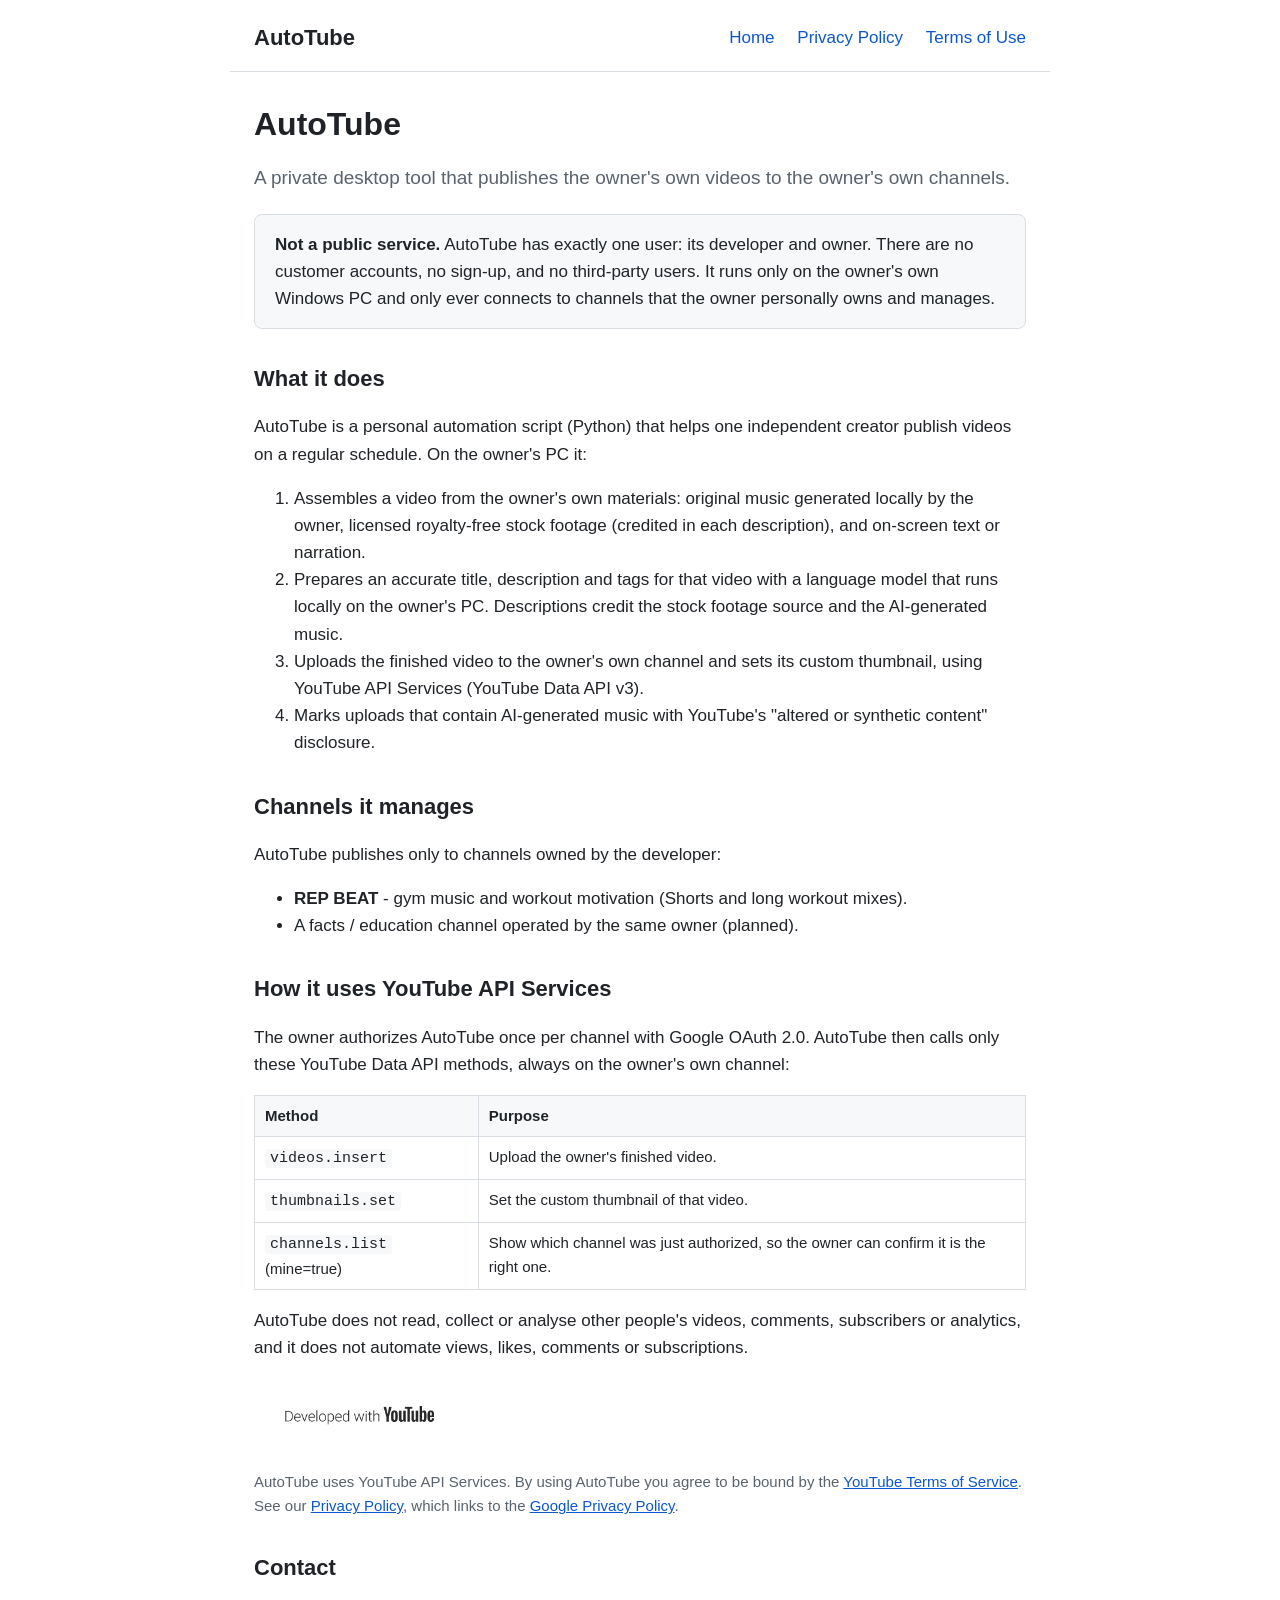
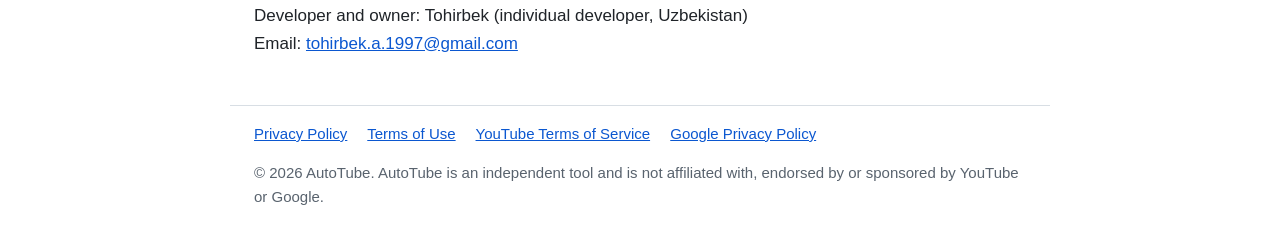
==== index.html @ 30db1731 "AutoTube homepage, privacy policy and terms Co-authored-by: Cursor <cursoragent@cursor.com>" ====
<!DOCTYPE html>
<html lang="en">
<head>
  <meta charset="utf-8">
  <meta name="viewport" content="width=device-width, initial-scale=1">
  <!-- Google Search Console verification tag goes here, e.g. <meta name="google-site-verification" content="..."> -->
  <title>AutoTube - private video publishing tool</title>
  <meta name="description" content="AutoTube is a private, single-owner desktop tool that uploads the owner's own videos to the owner's own channels using YouTube API Services.">
  <link rel="stylesheet" href="style.css">
</head>
<body>
  <header>
    <a class="brand" href="./">AutoTube</a>
    <nav>
      <a href="./">Home</a>
      <a href="privacy.html">Privacy Policy</a>
      <a href="terms.html">Terms of Use</a>
    </nav>
  </header>

  <main>
    <h1>AutoTube</h1>
    <p class="lead">A private desktop tool that publishes the owner's own videos to the owner's own channels.</p>

    <div class="panel">
      <strong>Not a public service.</strong> AutoTube has exactly one user: its developer and owner.
      There are no customer accounts, no sign-up, and no third-party users. It runs only on the owner's own
      Windows PC and only ever connects to channels that the owner personally owns and manages.
    </div>

    <h2>What it does</h2>
    <p>AutoTube is a personal automation script (Python) that helps one independent creator publish videos
      on a regular schedule. On the owner's PC it:</p>
    <ol>
      <li>Assembles a video from the owner's own materials: original music generated locally by the owner,
        licensed royalty-free stock footage (credited in each description), and on-screen text or narration.</li>
      <li>Prepares an accurate title, description and tags for that video with a language model that runs
        locally on the owner's PC. Descriptions credit the stock footage source and the AI-generated music.</li>
      <li>Uploads the finished video to the owner's own channel and sets its custom thumbnail, using
        YouTube API Services (YouTube Data API v3).</li>
      <li>Marks uploads that contain AI-generated music with YouTube's "altered or synthetic content"
        disclosure.</li>
    </ol>

    <h2>Channels it manages</h2>
    <p>AutoTube publishes only to channels owned by the developer:</p>
    <ul>
      <li><strong>REP BEAT</strong> - gym music and workout motivation (Shorts and long workout mixes).</li>
      <li>A facts / education channel operated by the same owner (planned).</li>
    </ul>

    <h2>How it uses YouTube API Services</h2>
    <p>The owner authorizes AutoTube once per channel with Google OAuth 2.0. AutoTube then calls only these
      YouTube Data API methods, always on the owner's own channel:</p>
    <table>
      <tr><th>Method</th><th>Purpose</th></tr>
      <tr><td><code>videos.insert</code></td><td>Upload the owner's finished video.</td></tr>
      <tr><td><code>thumbnails.set</code></td><td>Set the custom thumbnail of that video.</td></tr>
      <tr><td><code>channels.list</code> (mine=true)</td><td>Show which channel was just authorized, so the owner can confirm it is the right one.</td></tr>
    </table>
    <p>AutoTube does not read, collect or analyse other people's videos, comments, subscribers or analytics,
      and it does not automate views, likes, comments or subscriptions.</p>

    <p class="badge">
      <a href="https://www.youtube.com/" title="YouTube">
        <img src="developed-with-youtube.png" alt="Developed with YouTube" width="210" height="75">
      </a>
    </p>
    <p class="meta">AutoTube uses YouTube API Services. By using AutoTube you agree to be bound by the
      <a href="https://www.youtube.com/t/terms">YouTube Terms of Service</a>. See our
      <a href="privacy.html">Privacy Policy</a>, which links to the
      <a href="http://www.google.com/policies/privacy">Google Privacy Policy</a>.</p>

    <h2>Contact</h2>
    <p>Developer and owner: Tohirbek (individual developer, Uzbekistan)<br>
      Email: <a href="mailto:tohirbek.a.1997@gmail.com">tohirbek.a.1997@gmail.com</a></p>
  </main>

  <footer>
    <a href="privacy.html">Privacy Policy</a>
    <a href="terms.html">Terms of Use</a>
    <a href="https://www.youtube.com/t/terms">YouTube Terms of Service</a>
    <a href="http://www.google.com/policies/privacy">Google Privacy Policy</a>
    <p>&copy; 2026 AutoTube. AutoTube is an independent tool and is not affiliated with, endorsed by or sponsored by YouTube or Google.</p>
  </footer>
</body>
</html>
---- style.css ----
:root {
  --text: #1f2328;
  --muted: #59636e;
  --accent: #0b57d0;
  --line: #d8dee4;
  --bg: #ffffff;
  --panel: #f6f8fa;
}

* { box-sizing: border-box; }

body {
  margin: 0;
  font-family: -apple-system, "Segoe UI", Roboto, Helvetica, Arial, sans-serif;
  font-size: 17px;
  line-height: 1.6;
  color: var(--text);
  background: var(--bg);
}

header, main, footer {
  max-width: 820px;
  margin: 0 auto;
  padding: 0 24px;
}

header {
  display: flex;
  align-items: center;
  justify-content: space-between;
  flex-wrap: wrap;
  gap: 12px;
  padding-top: 20px;
  padding-bottom: 16px;
  border-bottom: 1px solid var(--line);
}

.brand {
  font-size: 22px;
  font-weight: 700;
  color: var(--text);
  text-decoration: none;
}

nav a {
  margin-left: 18px;
  color: var(--accent);
  text-decoration: none;
  font-weight: 500;
}

nav a:first-child { margin-left: 0; }
nav a:hover, a:hover { text-decoration: underline; }

a { color: var(--accent); }

h1 { font-size: 32px; line-height: 1.25; margin: 32px 0 8px; }
h2 { font-size: 22px; margin: 32px 0 8px; }
h3 { font-size: 18px; margin: 20px 0 4px; }

.lead { font-size: 19px; color: var(--muted); }
.meta { color: var(--muted); font-size: 15px; }

.panel {
  background: var(--panel);
  border: 1px solid var(--line);
  border-radius: 8px;
  padding: 16px 20px;
  margin: 20px 0;
}

table { border-collapse: collapse; width: 100%; margin: 12px 0; font-size: 15px; }
th, td { border: 1px solid var(--line); padding: 8px 10px; text-align: left; vertical-align: top; }
th { background: var(--panel); }

code { background: var(--panel); padding: 1px 5px; border-radius: 4px; font-size: 15px; }

.badge img { width: 210px; height: auto; display: block; }

footer {
  margin-top: 48px;
  padding-top: 16px;
  padding-bottom: 32px;
  border-top: 1px solid var(--line);
  color: var(--muted);
  font-size: 15px;
}

footer a { margin-right: 16px; }
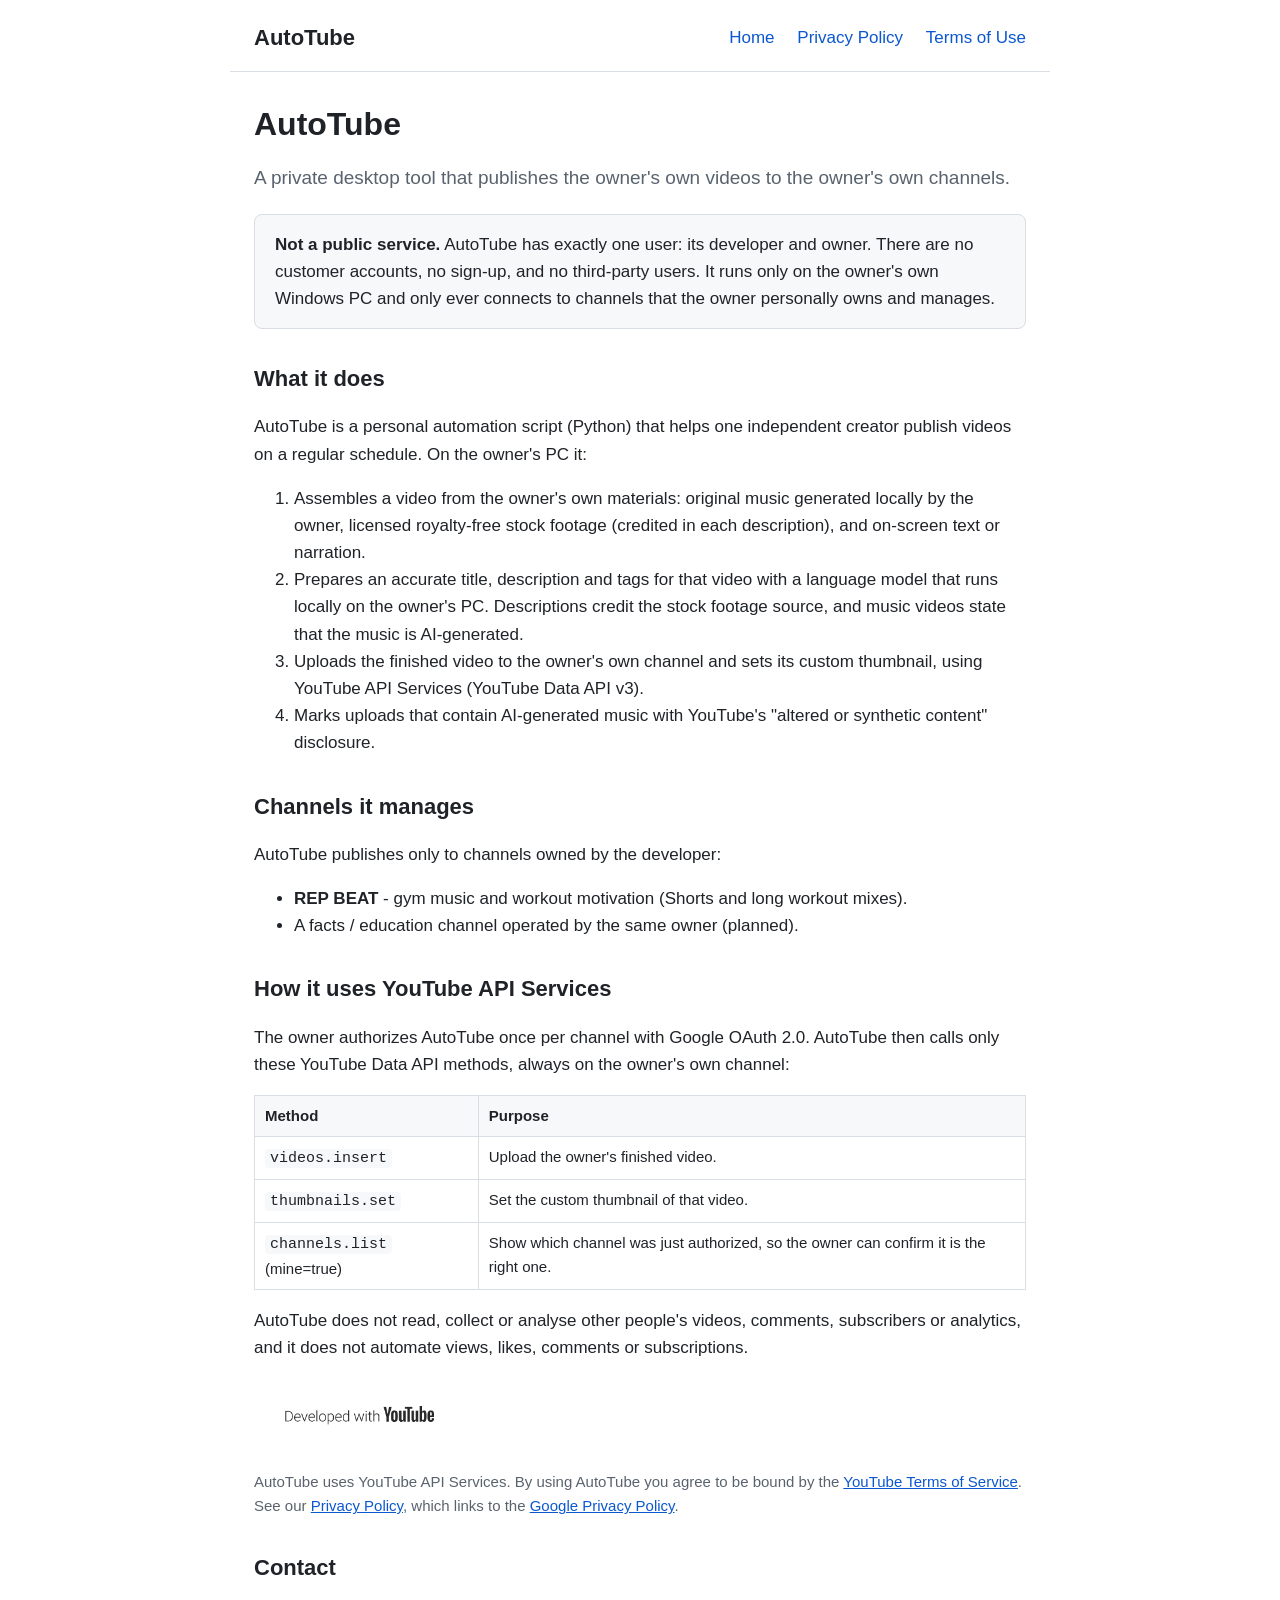
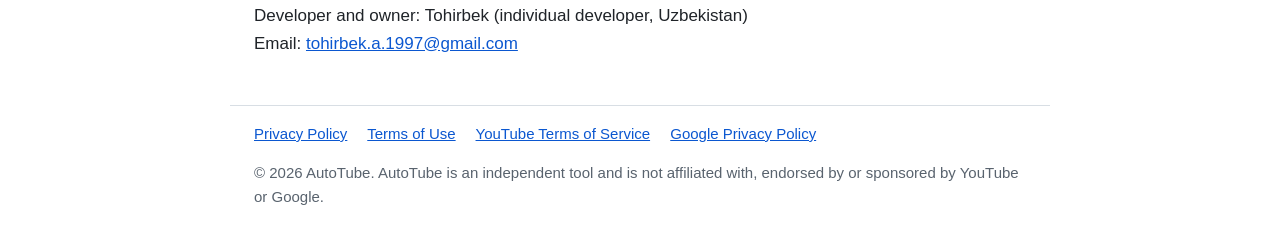
==== commit dcecd68a: "Clarify music credit wording Co-authored-by: Cursor <cursoragent@cursor.com>" ====
--- a/index.html
+++ b/index.html
@@ -35,7 +35,7 @@
       <li>Assembles a video from the owner's own materials: original music generated locally by the owner,
         licensed royalty-free stock footage (credited in each description), and on-screen text or narration.</li>
       <li>Prepares an accurate title, description and tags for that video with a language model that runs
-        locally on the owner's PC. Descriptions credit the stock footage source and the AI-generated music.</li>
+        locally on the owner's PC. Descriptions credit the stock footage source, and music videos state that the music is AI-generated.</li>
       <li>Uploads the finished video to the owner's own channel and sets its custom thumbnail, using
         YouTube API Services (YouTube Data API v3).</li>
       <li>Marks uploads that contain AI-generated music with YouTube's "altered or synthetic content"
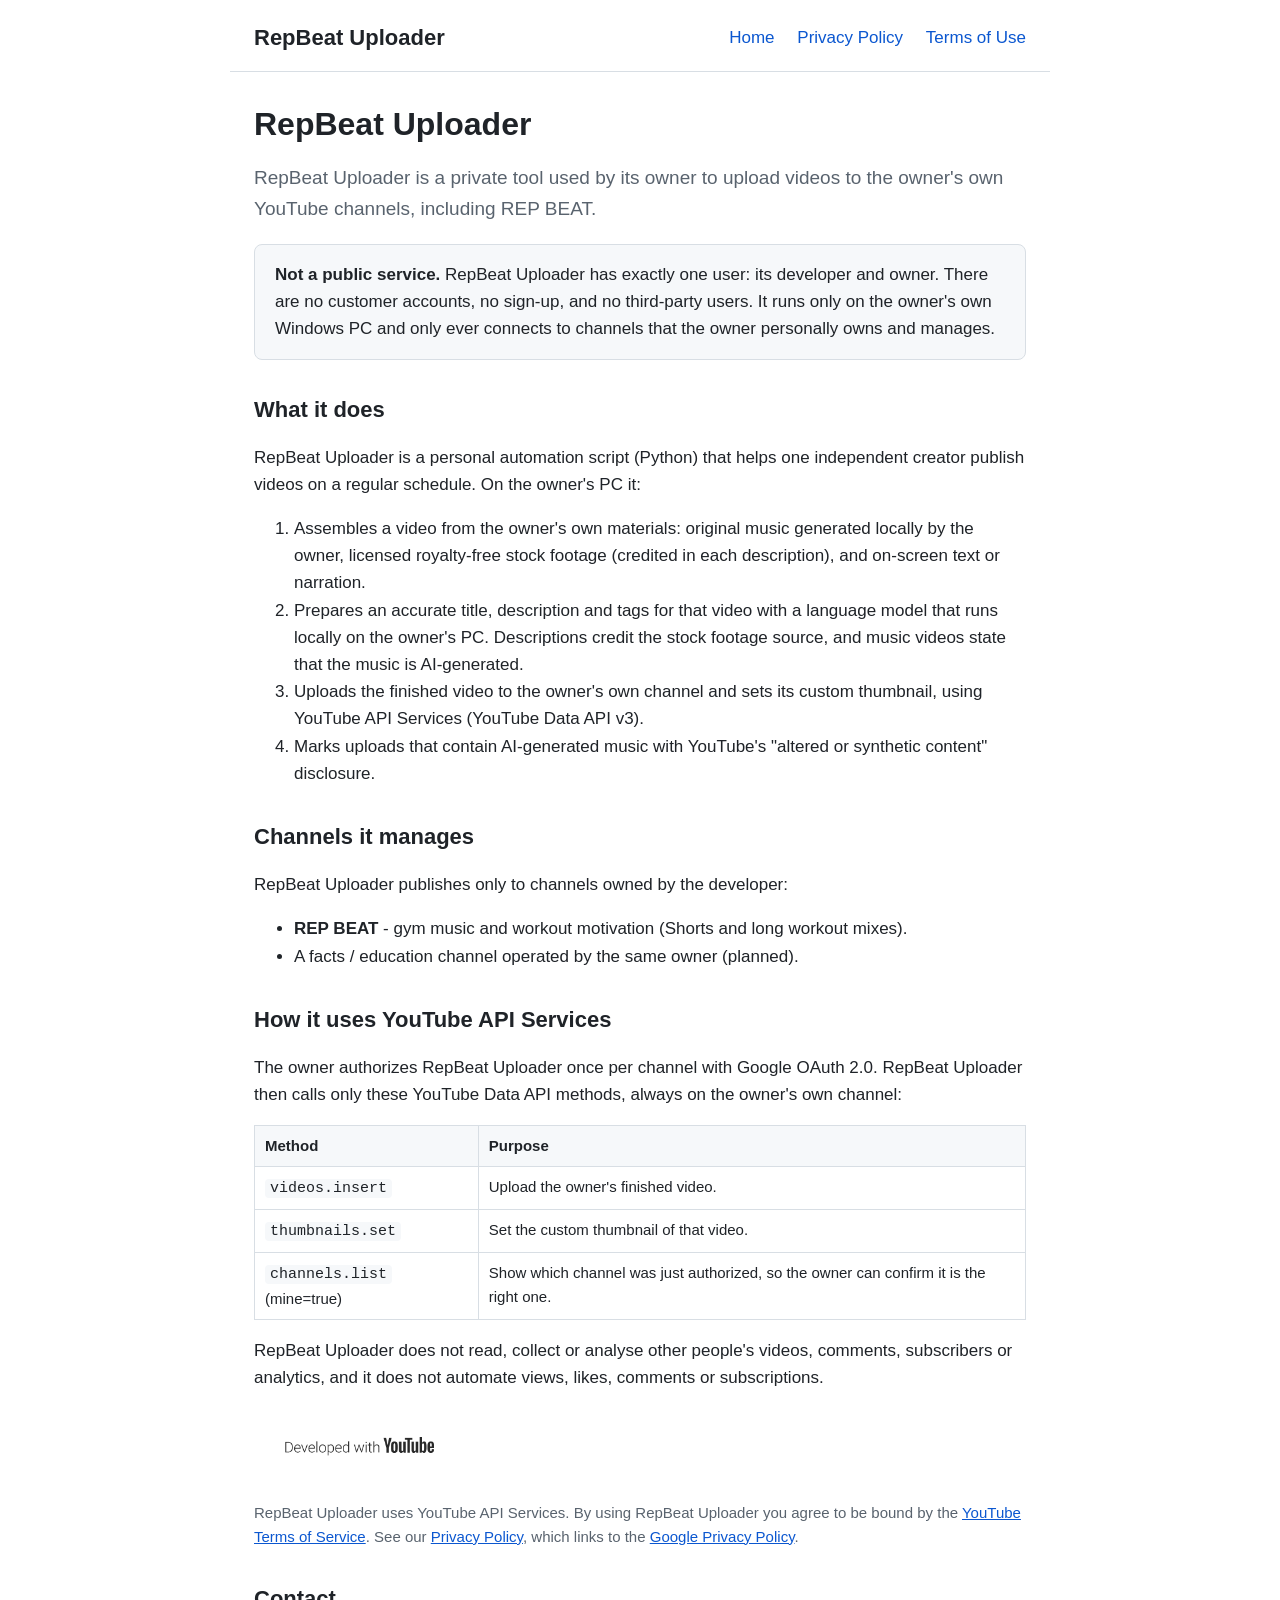
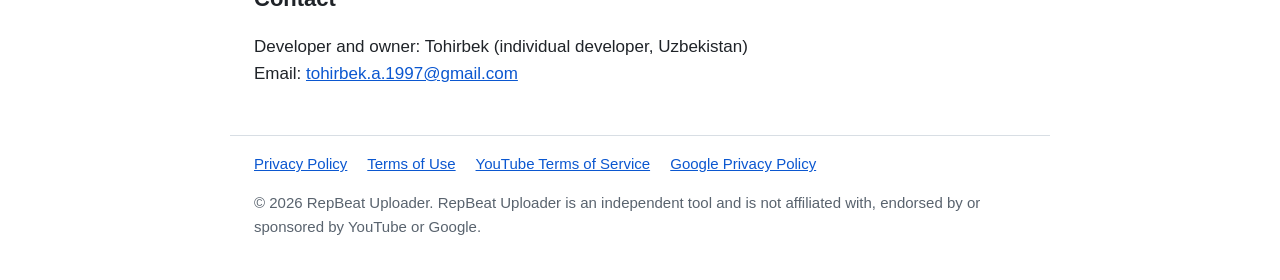
==== commit c319171b: "Rename app from AutoTube to RepBeat Uploader Co-authored-by: Cursor <cursoragent@cursor.com>" ====
--- a/index.html
+++ b/index.html
@@ -4,13 +4,13 @@
   <meta charset="utf-8">
   <meta name="viewport" content="width=device-width, initial-scale=1">
   <!-- Google Search Console verification tag goes here, e.g. <meta name="google-site-verification" content="..."> -->
-  <title>AutoTube - private video publishing tool</title>
-  <meta name="description" content="AutoTube is a private, single-owner desktop tool that uploads the owner's own videos to the owner's own channels using YouTube API Services.">
+  <title>RepBeat Uploader - private video publishing tool</title>
+  <meta name="description" content="RepBeat Uploader is a private, single-owner desktop tool used by its owner to upload the owner's own videos to the owner's own YouTube channels, including REP BEAT, using YouTube API Services.">
   <link rel="stylesheet" href="style.css">
 </head>
 <body>
   <header>
-    <a class="brand" href="./">AutoTube</a>
+    <a class="brand" href="./">RepBeat Uploader</a>
     <nav>
       <a href="./">Home</a>
       <a href="privacy.html">Privacy Policy</a>
@@ -19,17 +19,18 @@
   </header>
 
   <main>
-    <h1>AutoTube</h1>
-    <p class="lead">A private desktop tool that publishes the owner's own videos to the owner's own channels.</p>
+    <h1>RepBeat Uploader</h1>
+    <p class="lead">RepBeat Uploader is a private tool used by its owner to upload videos to the owner's own
+      YouTube channels, including REP BEAT.</p>
 
     <div class="panel">
-      <strong>Not a public service.</strong> AutoTube has exactly one user: its developer and owner.
+      <strong>Not a public service.</strong> RepBeat Uploader has exactly one user: its developer and owner.
       There are no customer accounts, no sign-up, and no third-party users. It runs only on the owner's own
       Windows PC and only ever connects to channels that the owner personally owns and manages.
     </div>
 
     <h2>What it does</h2>
-    <p>AutoTube is a personal automation script (Python) that helps one independent creator publish videos
+    <p>RepBeat Uploader is a personal automation script (Python) that helps one independent creator publish videos
       on a regular schedule. On the owner's PC it:</p>
     <ol>
       <li>Assembles a video from the owner's own materials: original music generated locally by the owner,
@@ -43,14 +44,14 @@
     </ol>
 
     <h2>Channels it manages</h2>
-    <p>AutoTube publishes only to channels owned by the developer:</p>
+    <p>RepBeat Uploader publishes only to channels owned by the developer:</p>
     <ul>
       <li><strong>REP BEAT</strong> - gym music and workout motivation (Shorts and long workout mixes).</li>
       <li>A facts / education channel operated by the same owner (planned).</li>
     </ul>
 
     <h2>How it uses YouTube API Services</h2>
-    <p>The owner authorizes AutoTube once per channel with Google OAuth 2.0. AutoTube then calls only these
+    <p>The owner authorizes RepBeat Uploader once per channel with Google OAuth 2.0. RepBeat Uploader then calls only these
       YouTube Data API methods, always on the owner's own channel:</p>
     <table>
       <tr><th>Method</th><th>Purpose</th></tr>
@@ -58,7 +59,7 @@
       <tr><td><code>thumbnails.set</code></td><td>Set the custom thumbnail of that video.</td></tr>
       <tr><td><code>channels.list</code> (mine=true)</td><td>Show which channel was just authorized, so the owner can confirm it is the right one.</td></tr>
     </table>
-    <p>AutoTube does not read, collect or analyse other people's videos, comments, subscribers or analytics,
+    <p>RepBeat Uploader does not read, collect or analyse other people's videos, comments, subscribers or analytics,
       and it does not automate views, likes, comments or subscriptions.</p>
 
     <p class="badge">
@@ -66,7 +67,7 @@
         <img src="developed-with-youtube.png" alt="Developed with YouTube" width="210" height="75">
       </a>
     </p>
-    <p class="meta">AutoTube uses YouTube API Services. By using AutoTube you agree to be bound by the
+    <p class="meta">RepBeat Uploader uses YouTube API Services. By using RepBeat Uploader you agree to be bound by the
       <a href="https://www.youtube.com/t/terms">YouTube Terms of Service</a>. See our
       <a href="privacy.html">Privacy Policy</a>, which links to the
       <a href="http://www.google.com/policies/privacy">Google Privacy Policy</a>.</p>
@@ -81,7 +82,7 @@
     <a href="terms.html">Terms of Use</a>
     <a href="https://www.youtube.com/t/terms">YouTube Terms of Service</a>
     <a href="http://www.google.com/policies/privacy">Google Privacy Policy</a>
-    <p>&copy; 2026 AutoTube. AutoTube is an independent tool and is not affiliated with, endorsed by or sponsored by YouTube or Google.</p>
+    <p>&copy; 2026 RepBeat Uploader. RepBeat Uploader is an independent tool and is not affiliated with, endorsed by or sponsored by YouTube or Google.</p>
   </footer>
 </body>
 </html>
